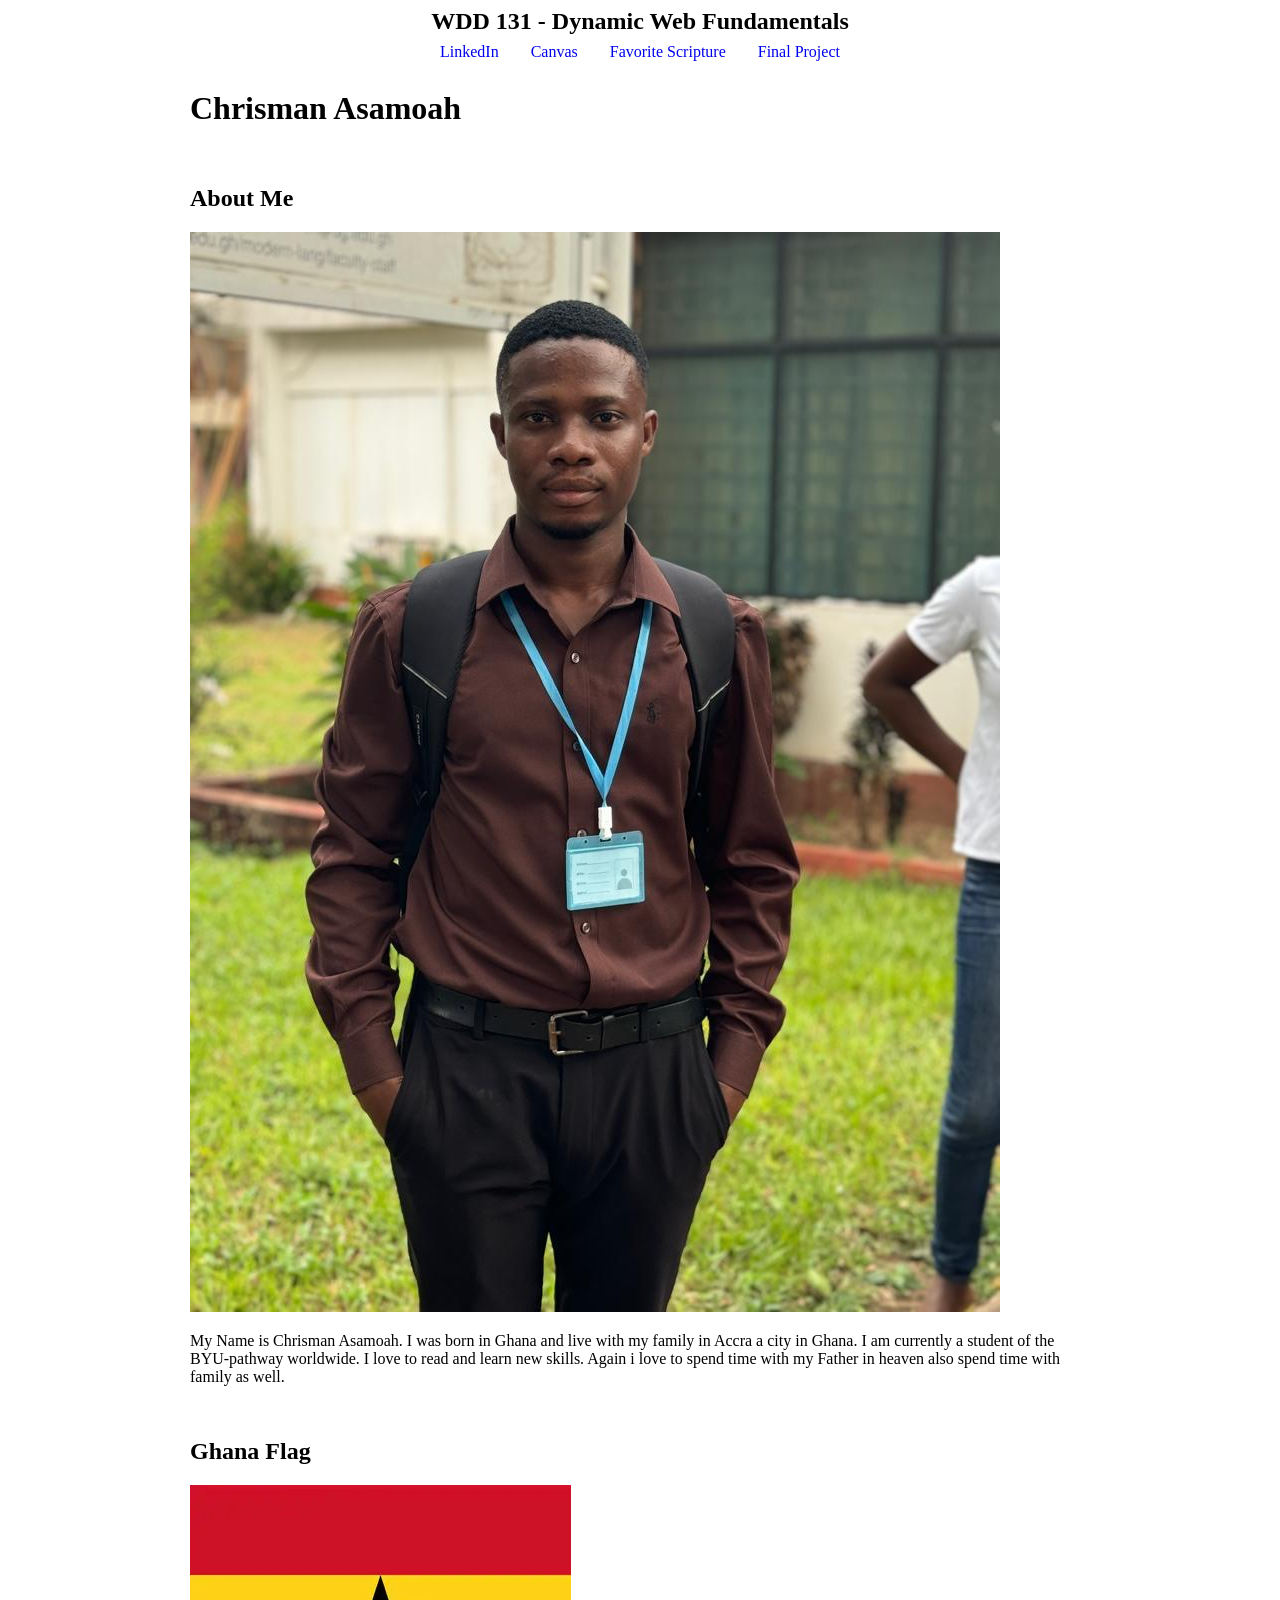
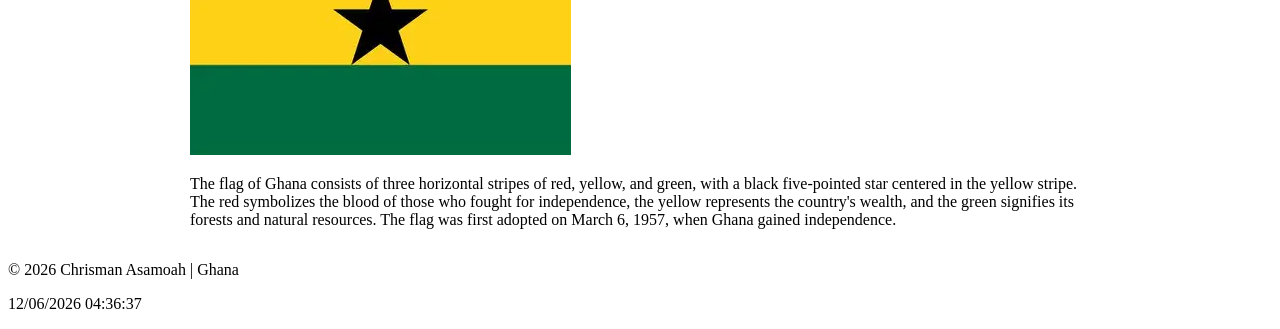
==== index.html @ b38525c5 "Week 01" ====
<!DOCTYPE html>
<html lang="en-US">
<head>
    <meta charset="UTF-8">
    <meta name="viewport" content="width=device-width, initial-scale=1.0">
    <title>WDD 131 - Dynamic Web Fundamentals - Chrisman Asamoah</title>
    <meta name="description" content="WDD 131 - Dynamic Web Fundamentals . Personal profile page with course information and projects.">
    <meta name="author" content="Chrisman Asamoah">

    <link rel="stylesheet" href="styles/base.css">

    <script src="scripts/getdates.js" defer></script>
</head>

<body>

<header>
    <span id="course-title">WDD 131 - Dynamic Web Fundamentals</span>
    
    <nav>
        <a href="https://www.linkedin.com/in/Chrisman-asamoah-093600294?">LinkedIn</a>
        <a href="https://byupw.instructure.com/">Canvas</a>
        <a href="https://www.churchofjesuschrist.org/study/scriptures/bofm/1-ne/3?lang=eng&id=p7#p7">Favorite Scripture</a>
        <a href="#">Final Project</a>
    </nav>
</header>

<main>
    <h1>Chrisman Asamoah</h1>

    <section class="card">
        <h2>About Me</h2>
        <img src="images/profile 1.jpeg" alt="Profile photo">
        <p>My Name is Chrisman Asamoah. I was born in Ghana and live with my family in Accra a city in Ghana. I am currently a student of the BYU-pathway worldwide. I love to read and learn new skills. Again i love to spend time with my Father in heaven also spend time with family as well.</p>
    </section>

    <section class="card">
        <h2>Ghana Flag</h2>
        <img src="images/Ghana.webp" alt="Ghana Flag">
        <p>The flag of Ghana consists of three horizontal stripes of red, yellow, and green, with a black five-pointed star centered in the yellow stripe. The red symbolizes the blood of those who fought for independence, the yellow represents the country's wealth, and the green signifies its forests and natural resources. The flag was first adopted on March 6, 1957, when Ghana gained independence.</p>
    </section>
</main>

<footer>
    <p>
        &copy; <span id="currentyear"></span> Chrisman Asamoah | Ghana
    </p>
    <p id="lastModified"></p>
</footer>

</body>
</html>
---- styles/base.css ----
#course-title {
    display: block;
    text-align: center;
    font-size: 1.5rem;
    font-weight: bold;
}

nav {
    display: flex;
    justify-content: center;
    gap: 1rem;
}

nav a {
    text-decoration: none;
    padding: 0.5rem;
}

nav a:hover {
    background-color: #333;
    color: white;
    border-radius: 5px;
}

main {
    max-width: 900px;
    margin: 0 auto;
}

main {
    display: grid;
    gap: 1rem;
}
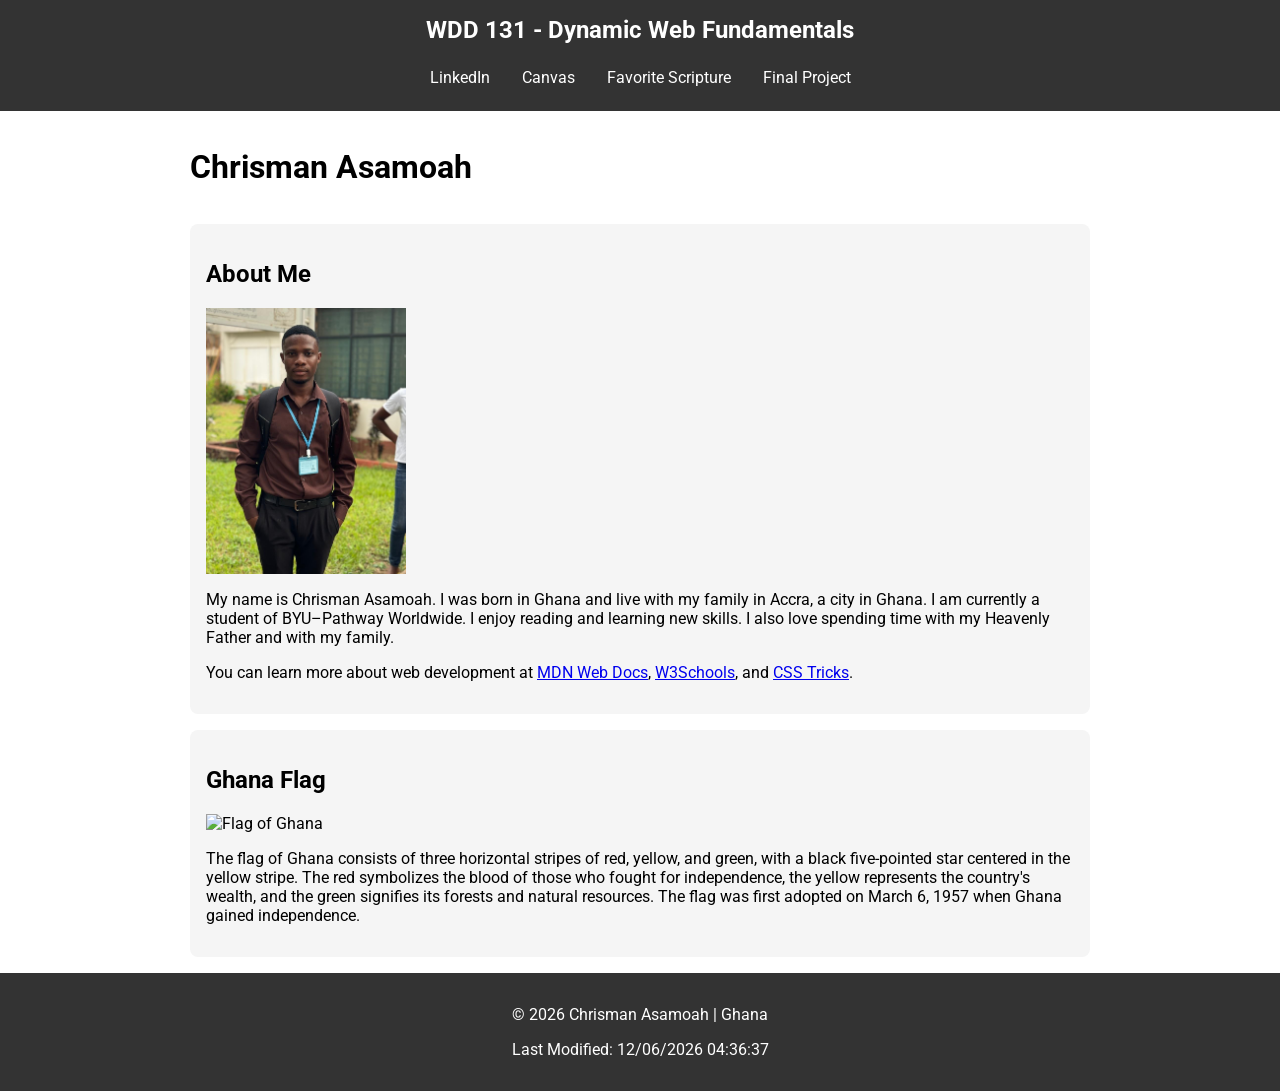
==== commit 27b6c669: "Main" ====
--- a/index.html
+++ b/index.html
@@ -1,51 +1,86 @@
 <!DOCTYPE html>
 <html lang="en-US">
 <head>
-    <meta charset="UTF-8">
-    <meta name="viewport" content="width=device-width, initial-scale=1.0">
-    <title>WDD 131 - Dynamic Web Fundamentals - Chrisman Asamoah</title>
-    <meta name="description" content="WDD 131 - Dynamic Web Fundamentals . Personal profile page with course information and projects.">
-    <meta name="author" content="Chrisman Asamoah">
+<meta charset="UTF-8">
+<meta name="viewport" content="width=device-width, initial-scale=1.0">
 
-    <link rel="stylesheet" href="styles/base.css">
+<title>WDD 131 - Dynamic Web Fundamentals - Chrisman Asamoah</title>
 
-    <script src="scripts/getdates.js" defer></script>
+<meta name="description" content="WDD 131 Dynamic Web Fundamentals personal profile page with course information and projects.">
+
+<meta name="author" content="Chrisman Asamoah">
+
+<link rel="preconnect" href="https://fonts.googleapis.com">
+<link rel="preconnect" href="https://fonts.gstatic.com" crossorigin>
+
+<link href="https://fonts.googleapis.com/css2?family=Roboto&display=swap" rel="stylesheet">
+
+<link rel="stylesheet" href="styles/base.css">
+
+<script src="scripts/getdates.js" defer></script>
+
 </head>
 
 <body>
 
 <header>
-    <span id="course-title">WDD 131 - Dynamic Web Fundamentals</span>
-    
-    <nav>
-        <a href="https://www.linkedin.com/in/Chrisman-asamoah-093600294?">LinkedIn</a>
-        <a href="https://byupw.instructure.com/">Canvas</a>
-        <a href="https://www.churchofjesuschrist.org/study/scriptures/bofm/1-ne/3?lang=eng&id=p7#p7">Favorite Scripture</a>
-        <a href="#">Final Project</a>
-    </nav>
+
+<span id="course-title">WDD 131 - Dynamic Web Fundamentals</span>
+
+<nav>
+<a href="https://www.linkedin.com/in/chrisman-asamoah-093600294">LinkedIn</a>
+<a href="https://byupw.instructure.com/">Canvas</a>
+<a href="https://www.churchofjesuschrist.org/study/scriptures/bofm/1-ne/3?lang=eng&id=p7#p7">Favorite Scripture</a>
+<a href="#">Final Project</a>
+</nav>
+
 </header>
 
 <main>
-    <h1>Chrisman Asamoah</h1>
 
-    <section class="card">
-        <h2>About Me</h2>
-        <img src="images/profile 1.jpeg" alt="Profile photo">
-        <p>My Name is Chrisman Asamoah. I was born in Ghana and live with my family in Accra a city in Ghana. I am currently a student of the BYU-pathway worldwide. I love to read and learn new skills. Again i love to spend time with my Father in heaven also spend time with family as well.</p>
-    </section>
+<h1>Chrisman Asamoah</h1>
 
-    <section class="card">
-        <h2>Ghana Flag</h2>
-        <img src="images/Ghana.webp" alt="Ghana Flag">
-        <p>The flag of Ghana consists of three horizontal stripes of red, yellow, and green, with a black five-pointed star centered in the yellow stripe. The red symbolizes the blood of those who fought for independence, the yellow represents the country's wealth, and the green signifies its forests and natural resources. The flag was first adopted on March 6, 1957, when Ghana gained independence.</p>
-    </section>
+<section class="card">
+
+<h2>About Me</h2>
+
+<img src="images/profile-1.jpeg" alt="Chrisman Asamoah profile photo">
+
+<p>
+My name is Chrisman Asamoah. I was born in Ghana and live with my family in Accra, a city in Ghana. I am currently a student of BYU–Pathway Worldwide. I enjoy reading and learning new skills. I also love spending time with my Heavenly Father and with my family.
+</p>
+
+<p>
+You can learn more about web development at 
+<a href="https://developer.mozilla.org/">MDN Web Docs</a>, 
+<a href="https://www.w3schools.com/">W3Schools</a>, and 
+<a href="https://css-tricks.com/">CSS Tricks</a>.
+</p>
+
+</section>
+
+<section class="card">
+
+<h2>Ghana Flag</h2>
+
+<img src="images/ghana.webp" alt="Flag of Ghana">
+
+<p>
+The flag of Ghana consists of three horizontal stripes of red, yellow, and green, with a black five-pointed star centered in the yellow stripe. The red symbolizes the blood of those who fought for independence, the yellow represents the country's wealth, and the green signifies its forests and natural resources. The flag was first adopted on March 6, 1957 when Ghana gained independence.
+</p>
+
+</section>
+
 </main>
 
 <footer>
-    <p>
-        &copy; <span id="currentyear"></span> Chrisman Asamoah | Ghana
-    </p>
-    <p id="lastModified"></p>
+
+<p>
+&copy; <span id="currentyear"></span> Chrisman Asamoah | Ghana
+</p>
+
+<p id="lastModified"></p>
+
 </footer>
 
 </body>
--- a/styles/base.css
+++ b/styles/base.css
@@ -1,33 +1,64 @@
-#course-title {
-    display: block;
-    text-align: center;
-    font-size: 1.5rem;
-    font-weight: bold;
+body{
+font-family:'Roboto', sans-serif;
+margin:0;
+background-color:white;
 }
 
-nav {
-    display: flex;
-    justify-content: center;
-    gap: 1rem;
+header{
+background-color:#333;
+color:white;
+padding:1rem;
+text-align:center;
 }
 
-nav a {
-    text-decoration: none;
-    padding: 0.5rem;
+#course-title{
+display:block;
+font-size:1.5rem;
+font-weight:bold;
+margin-bottom:1rem;
 }
 
-nav a:hover {
-    background-color: #333;
-    color: white;
-    border-radius: 5px;
+nav{
+display:flex;
+justify-content:center;
+gap:1rem;
 }
 
-main {
-    max-width: 900px;
-    margin: 0 auto;
+nav a{
+text-decoration:none;
+color:white;
+padding:0.5rem;
 }
 
-main {
-    display: grid;
-    gap: 1rem;
+nav a:hover{
+background-color:white;
+color:#333;
+border-radius:5px;
+}
+
+main{
+max-width:900px;
+margin:0 auto;
+display:grid;
+gap:1rem;
+padding:1rem;
+}
+
+.card{
+background-color:#f5f5f5;
+padding:1rem;
+border-radius:8px;
+}
+
+.card img{
+max-width:200px;
+display:block;
+margin-bottom:10px;
+}
+
+footer{
+background-color:#333;
+color:white;
+text-align:center;
+padding:1rem;
 }
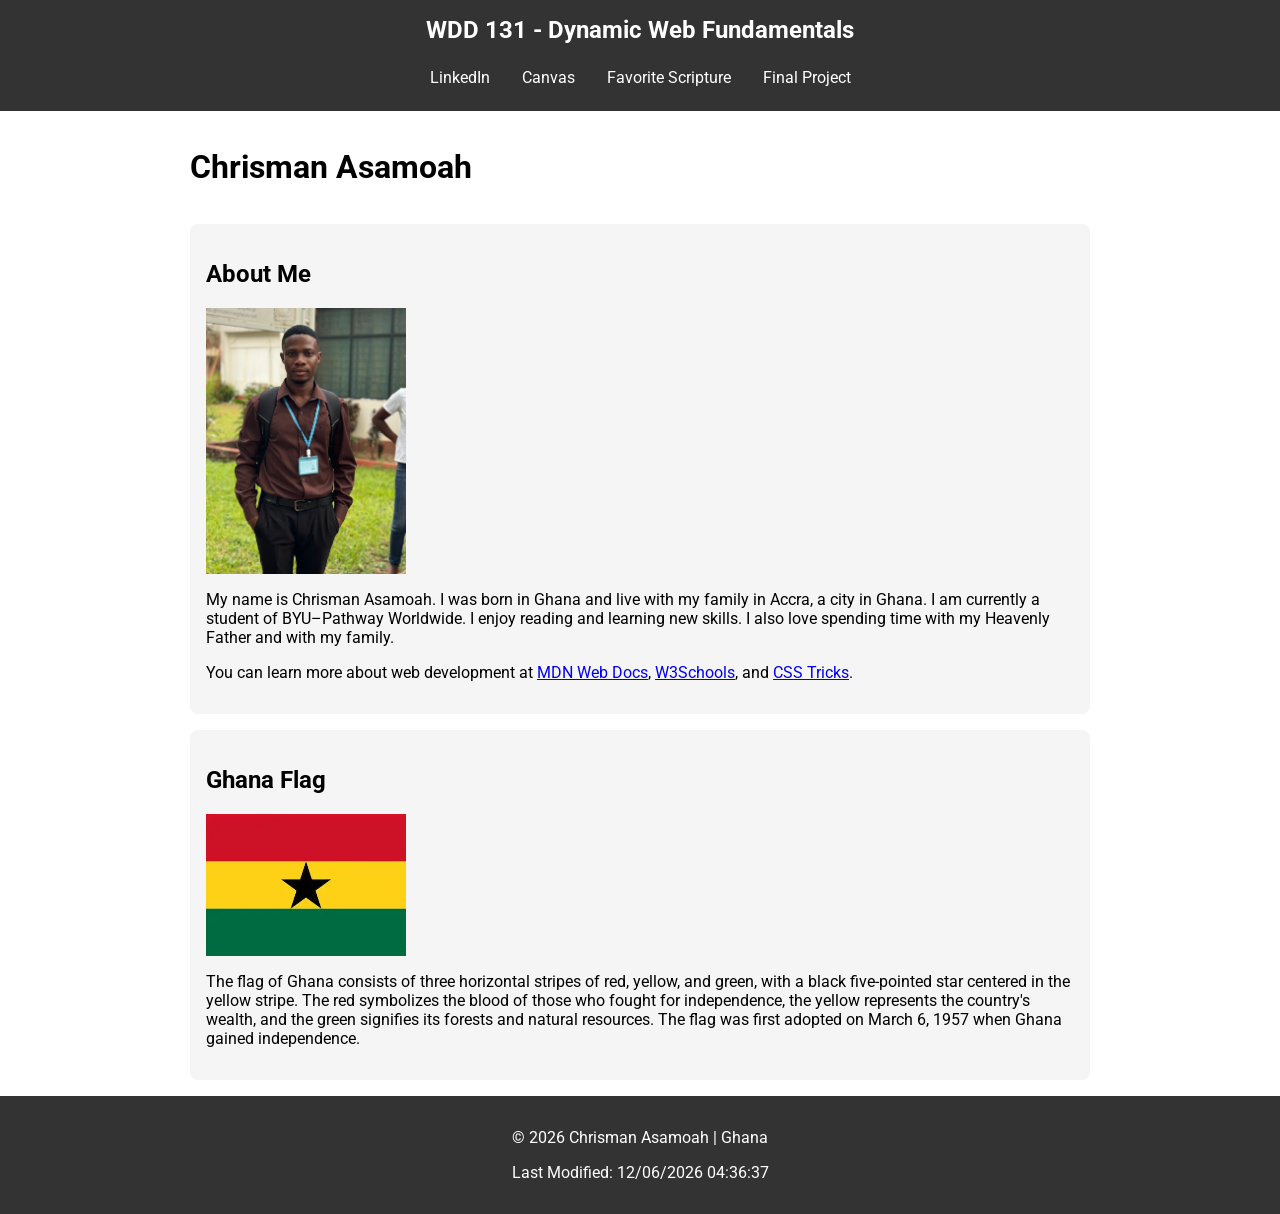
==== commit 9e17ac5d: "Updated WDD131 new project structure" ====
--- a/index.html
+++ b/index.html
@@ -23,7 +23,7 @@
 
 <body>
 
-<header>
+<header> 
 
 <span id="course-title">WDD 131 - Dynamic Web Fundamentals</span>
 
@@ -44,7 +44,7 @@
 
 <h2>About Me</h2>
 
-<img src="images/profile-1.jpeg" alt="Chrisman Asamoah profile photo">
+<img src="images/profile 1.jpeg" alt="Chrisman Asamoah profile photo">
 
 <p>
 My name is Chrisman Asamoah. I was born in Ghana and live with my family in Accra, a city in Ghana. I am currently a student of BYU–Pathway Worldwide. I enjoy reading and learning new skills. I also love spending time with my Heavenly Father and with my family.
--- a/styles/base.css
+++ b/styles/base.css
@@ -8,7 +8,7 @@
 background-color:#333;
 color:white;
 padding:1rem;
-text-align:center;
+text-align:center; 
 }
 
 #course-title{
